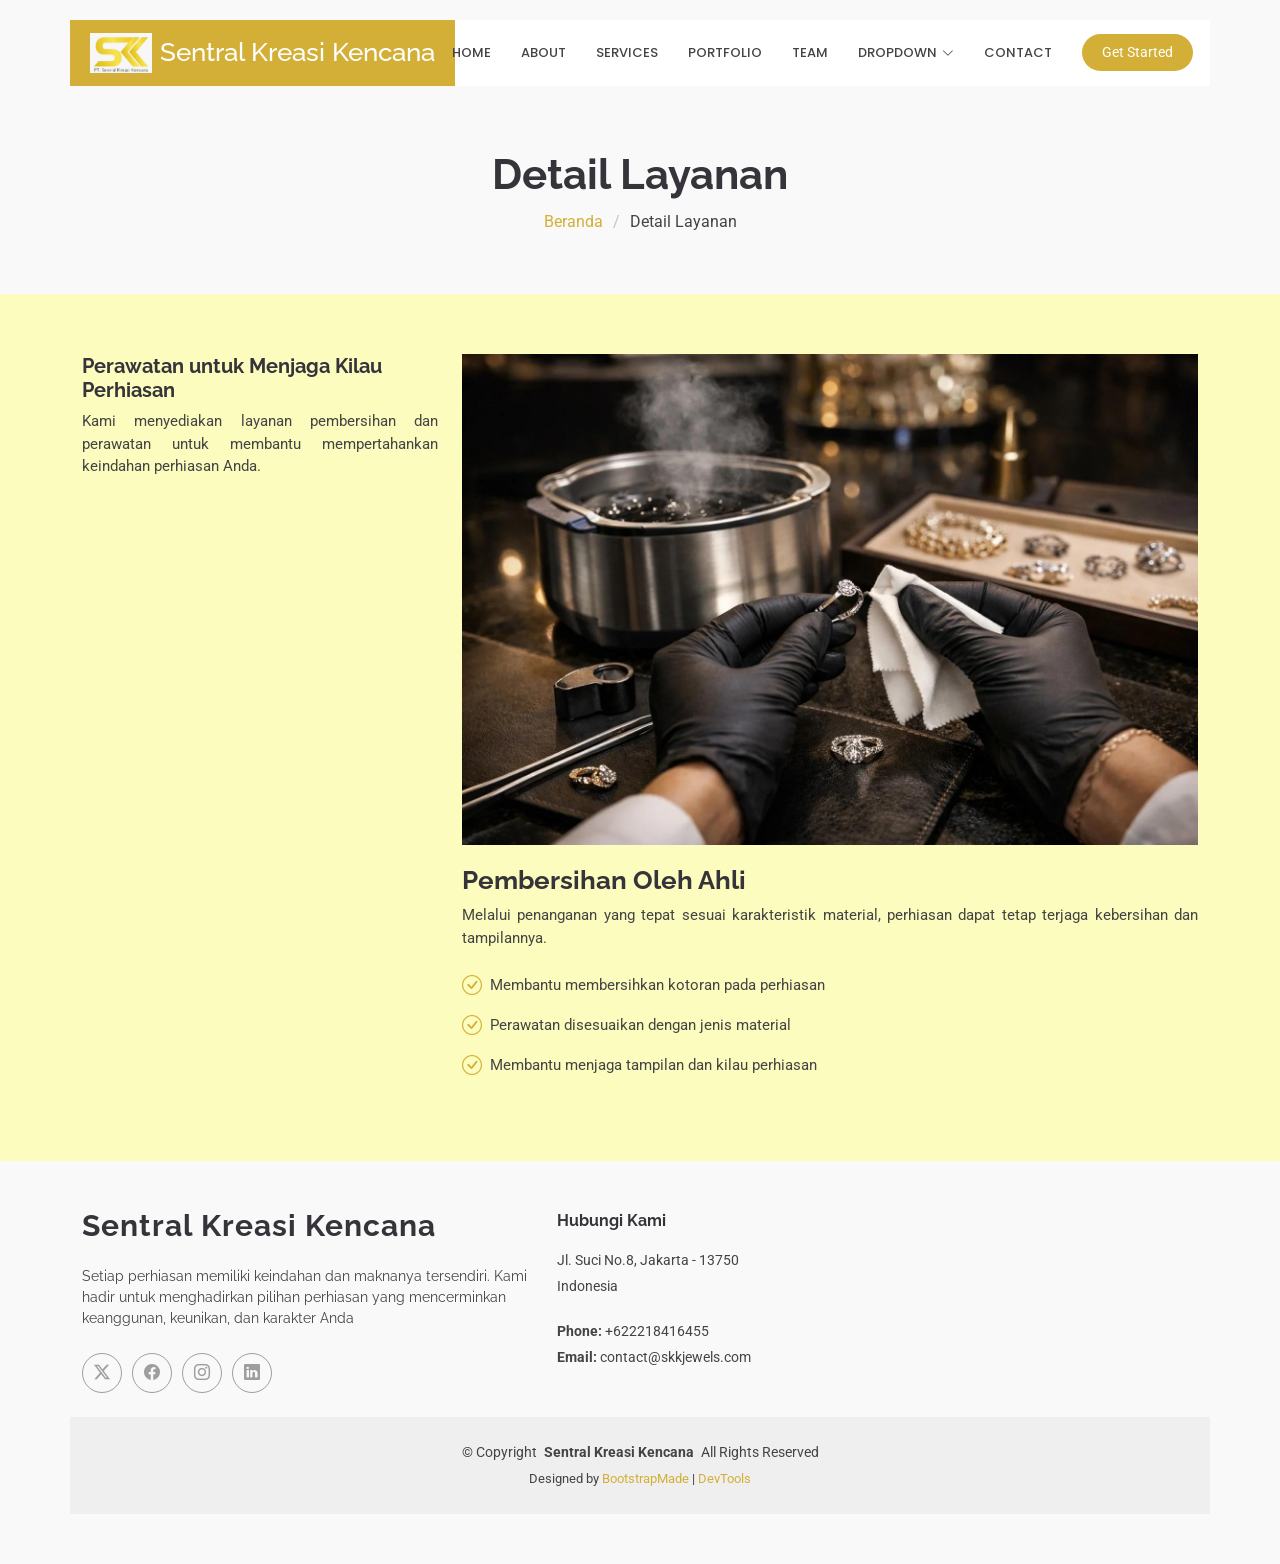
==== pembersihan-details.html @ dc85fcdc "first progress" ====
<!DOCTYPE html>
<html lang="en">

<head>
  <meta charset="utf-8">
  <meta content="width=device-width, initial-scale=1.0" name="viewport">
  <title>Service Details - Bethany Bootstrap Template</title>
  <meta name="description" content="">
  <meta name="keywords" content="">

  <!-- Favicons -->
  <link href="assets/img/favicon.png" rel="icon">
  <link href="assets/img/apple-touch-icon.png" rel="apple-touch-icon">

  <!-- Fonts -->
  <link href="https://fonts.googleapis.com" rel="preconnect">
  <link href="https://fonts.gstatic.com" rel="preconnect" crossorigin>
  <link href="https://fonts.googleapis.com/css2?family=Roboto:ital,wght@0,100;0,300;0,400;0,500;0,700;0,900;1,100;1,300;1,400;1,500;1,700;1,900&family=Poppins:ital,wght@0,100;0,200;0,300;0,400;0,500;0,600;0,700;0,800;0,900;1,100;1,200;1,300;1,400;1,500;1,600;1,700;1,800;1,900&family=Raleway:ital,wght@0,100;0,200;0,300;0,400;0,500;0,600;0,700;0,800;0,900;1,100;1,200;1,300;1,400;1,500;1,600;1,700;1,800;1,900&display=swap" rel="stylesheet">

  <!-- Vendor CSS Files -->
  <link href="assets/vendor/bootstrap/css/bootstrap.min.css" rel="stylesheet">
  <link href="assets/vendor/bootstrap-icons/bootstrap-icons.css" rel="stylesheet">
  <link href="assets/vendor/aos/aos.css" rel="stylesheet">
  <link href="assets/vendor/glightbox/css/glightbox.min.css" rel="stylesheet">
  <link href="assets/vendor/swiper/swiper-bundle.min.css" rel="stylesheet">

  <!-- Main CSS File -->
  <link href="assets/css/main.css" rel="stylesheet">

  <!-- =======================================================
  * Template Name: Bethany
  * Template URL: https://bootstrapmade.com/bethany-free-onepage-bootstrap-theme/
  * Updated: Aug 07 2024 with Bootstrap v5.3.3
  * Author: BootstrapMade.com
  * License: https://bootstrapmade.com/license/
  ======================================================== -->
</head>

<body class="pembersihan-details-page">

  <header id="header" class="header d-flex align-items-center fixed-top">
    <div class="header-container container-fluid container-xl position-relative d-flex align-items-center justify-content-end">

      <a href="index.html" class="logo d-flex align-items-center">
  <img src="assets/img/logo.png" alt="Logo SKK Jewels" class="logo-skk">
  <h1 class="sitename">Sentral Kreasi Kencana</h1>
</a>

      <nav id="navmenu" class="navmenu">
        <ul>
          <li><a href="#hero">Home</a></li>
          <li><a href="#about">About</a></li>
          <li><a href="#services">Services</a></li>
          <li><a href="#portfolio">Portfolio</a></li>
          <li><a href="#team">Team</a></li>
          <li class="dropdown"><a href="#"><span>Dropdown</span> <i class="bi bi-chevron-down toggle-dropdown"></i></a>
            <ul>
              <li><a href="#">Dropdown 1</a></li>
              <li class="dropdown"><a href="#"><span>Deep Dropdown</span> <i class="bi bi-chevron-down toggle-dropdown"></i></a>
                <ul>
                  <li><a href="#">Deep Dropdown 1</a></li>
                  <li><a href="#">Deep Dropdown 2</a></li>
                  <li><a href="#">Deep Dropdown 3</a></li>
                  <li><a href="#">Deep Dropdown 4</a></li>
                  <li><a href="#">Deep Dropdown 5</a></li>
                </ul>
              </li>
              <li><a href="#">Dropdown 2</a></li>
              <li><a href="#">Dropdown 3</a></li>
              <li><a href="#">Dropdown 4</a></li>
            </ul>
          </li>
          <li><a href="#contact">Contact</a></li>
        </ul>
        <i class="mobile-nav-toggle d-xl-none bi bi-list"></i>
      </nav>

      <a class="btn-getstarted" href="index.html#about">Get Started</a>

    </div>
  </header>

  <main class="main">

    <!-- Page Title -->
    <div class="page-title light-background">
      <div class="container">
        <h1>Detail Layanan</h1>
        <nav class="breadcrumbs">
          <ol>
            <li><a href="index.html">Beranda</a></li>
            <li class="current">Detail Layanan</li>
          </ol>
        </nav>
      </div>
    </div><!-- End Page Title -->

    <!-- Permbersihan Details Section -->
    <section id="pembersihan-details" class="service-details section">

      <div class="container">

        <div class="row gy-4">

          <div class="col-lg-4" data-aos="fade-up" data-aos-delay="100">
            <h4>Perawatan untuk Menjaga Kilau Perhiasan</h4>
            <p>Kami menyediakan layanan pembersihan dan perawatan untuk membantu mempertahankan keindahan perhiasan Anda.</p>
          </div>

          <div class="col-lg-8" data-aos="fade-up" data-aos-delay="100">
            <img src="assets/img/pembersihan.jpg" alt="" class="img-fluid services-img">
            <h3>Pembersihan Oleh Ahli</h3>
            <p>
              Melalui penanganan yang tepat sesuai karakteristik material, perhiasan dapat tetap terjaga kebersihan dan tampilannya.
            </p>
            <ul>
              <li><i class="bi bi-check-circle"></i> <span>Membantu membersihkan kotoran pada perhiasan</span></li>
              <li><i class="bi bi-check-circle"></i> <span>Perawatan disesuaikan dengan jenis material</span></li>
              <li><i class="bi bi-check-circle"></i> <span>Membantu menjaga tampilan dan kilau perhiasan</span></li>
            </ul>
            
                     </div>
        </div>

      </div>

    </section><!-- /Pembersihan Details Section -->

  </main>

  <footer id="footer" class="footer light-background">

    <div class="container footer-top">
      <div class="row gy-4">
        <div class="col-lg-5 col-md-12 footer-about">
          <a href="index.html" class="logo d-flex align-items-center">
            <span class="sitename">Sentral Kreasi Kencana</span>
          </a>
          <p>Setiap perhiasan memiliki keindahan dan maknanya tersendiri. Kami hadir untuk menghadirkan pilihan perhiasan yang mencerminkan keanggunan, keunikan, dan karakter Anda</p>
          <div class="social-links d-flex mt-4">
            <a href=""><i class="bi bi-twitter-x"></i></a>
            <a href=""><i class="bi bi-facebook"></i></a>
            <a href=""><i class="bi bi-instagram"></i></a>
            <a href=""><i class="bi bi-linkedin"></i></a>
          </div>
        </div>

                        <div class="col-lg-3 col-md-12 footer-contact text-center text-md-start">
          <h4>Hubungi Kami</h4>
          <p>Jl. Suci No.8, Jakarta - 13750</p>
                   <p>Indonesia</p>
          <p class="mt-4"><strong>Phone:</strong> <span>+622218416455</span></p>
          <p><strong>Email:</strong> <span>contact@skkjewels.com</span></p>
        </div>

      </div>
    </div>

    <div class="container copyright text-center mt-4">
      <p>© <span>Copyright</span> <strong class="px-1 sitename">Sentral Kreasi Kencana</strong> <span>All Rights Reserved</span></p>
      <div class="credits">
        <!-- All the links in the footer should remain intact. -->
        <!-- You can delete the links only if you've purchased the pro version. -->
        <!-- Licensing information: https://bootstrapmade.com/license/ -->
        <!-- Purchase the pro version with working PHP/AJAX contact form: [buy-url] -->
        Designed by <a href="https://bootstrapmade.com/">BootstrapMade</a> | <a href="https://bootstrapmade.com/tools/">DevTools</a>
      </div>
    </div>

  </footer>

  <!-- Scroll Top -->
  <a href="#" id="scroll-top" class="scroll-top d-flex align-items-center justify-content-center"><i class="bi bi-arrow-up-short"></i></a>

  <!-- Preloader -->
  <div id="preloader"></div>

  <!-- Vendor JS Files -->
  <script src="assets/vendor/bootstrap/js/bootstrap.bundle.min.js"></script>
  <script src="assets/vendor/php-email-form/validate.js"></script>
  <script src="assets/vendor/aos/aos.js"></script>
  <script src="assets/vendor/glightbox/js/glightbox.min.js"></script>
  <script src="assets/vendor/purecounter/purecounter_vanilla.js"></script>
  <script src="assets/vendor/imagesloaded/imagesloaded.pkgd.min.js"></script>
  <script src="assets/vendor/isotope-layout/isotope.pkgd.min.js"></script>
  <script src="assets/vendor/swiper/swiper-bundle.min.js"></script>

  <!-- Main JS File -->
  <script src="assets/js/main.js"></script>

</body>

</html>
---- assets/css/main.css ----
/**
* Template Name: Bethany
* Template URL: https://bootstrapmade.com/bethany-free-onepage-bootstrap-theme/
* Updated: Aug 07 2024 with Bootstrap v5.3.3
* Author: BootstrapMade.com
* License: https://bootstrapmade.com/license/
*/

/*--------------------------------------------------------------
# Font & Color Variables
# Help: https://bootstrapmade.com/color-system/
--------------------------------------------------------------*/
/* Fonts */
:root {
  --default-font: "Roboto",  system-ui, -apple-system, "Segoe UI", Roboto, "Helvetica Neue", Arial, "Noto Sans", "Liberation Sans", sans-serif, "Apple Color Emoji", "Segoe UI Emoji", "Segoe UI Symbol", "Noto Color Emoji";
  --heading-font: "Raleway",  sans-serif;
  --nav-font: "Poppins",  sans-serif;
}

/* Global Colors - The following color variables are used throughout the website. Updating them here will change the color scheme of the entire website */
:root { 
  --background-color: #fbfcbe; /* Background color for the entire website, including individual sections */
  --default-color: #444444; /* Default color used for the majority of the text content across the entire website */
  --heading-color: #36343a; /* Color for headings, subheadings and title throughout the website */
  --accent-color: 	#D4AF37; /* Accent color that represents your brand on the website. It's used for buttons, links, and other elements that need to stand out */
  --surface-color: #ffec6e; /* The surface color is used as a background of boxed elements within sections, such as cards, icon boxes, or other elements that require a visual separation from the global background. */
  --contrast-color: #ffffff; /* Contrast color for text, ensuring readability against backgrounds of accent, heading, or default colors. */
}

/* Nav Menu Colors - The following color variables are used specifically for the navigation menu. They are separate from the global colors to allow for more customization options */
:root {
  --nav-color: #444444;  /* The default color of the main navmenu links */
  --nav-hover-color: #e0d127; /* Applied to main navmenu links when they are hovered over or active */
  --nav-mobile-background-color: #ffffff; /* Used as the background color for mobile navigation menu */
  --nav-dropdown-background-color: #ffffff; /* Used as the background color for dropdown items that appear when hovering over primary navigation items */
  --nav-dropdown-color: #444444; /* Used for navigation links of the dropdown items in the navigation menu. */
  --nav-dropdown-hover-color: #edc606fe; /* Similar to --nav-hover-color, this color is applied to dropdown navigation links when they are hovered over. */
}

/* Color Presets - These classes override global colors when applied to any section or element, providing reuse of the sam color scheme. */

.light-background {
  --background-color: #f9f9f9;
  --surface-color: #ffffff;
}

.dark-background {
  --background-color: #060606;
  --default-color: #ffffff;
  --heading-color: #ffffff;
  --surface-color: #252525;
  --contrast-color: #ffffff;
}

.accent-background {
  --background-color: #000000;
  --default-color: #ffffff;
  --heading-color: #ffffff;
  --accent-color: #ffffff;
  --surface-color: #000000;
}

/* Smooth scroll */
:root {
  scroll-behavior: smooth;
}

/*--------------------------------------------------------------
# General Styling & Shared Classes
--------------------------------------------------------------*/
body {
  color: var(--default-color);
  background-color: var(--background-color);
  font-family: var(--default-font);
}

a {
  color: var(--accent-color);
  text-decoration: none;
  transition: 0.4s;
}

a:hover {
  color: color-mix(in srgb, var(--accent-color), transparent 25%);
  text-decoration: none;
}

h1,
h2,
h3,
h4,
h5,
h6 {
  color: var(--heading-color);
  font-family: var(--heading-font);
}

/* Pulsating Play Button
------------------------------*/
.pulsating-play-btn {
  width: 94px;
  height: 94px;
  background: radial-gradient(var(--accent-color) 50%, color-mix(in srgb, var(--accent-color), transparent 75%) 52%);
  border-radius: 50%;
  display: block;
  position: relative;
  overflow: hidden;
}

.pulsating-play-btn:before {
  content: "";
  position: absolute;
  width: 120px;
  height: 120px;
  animation-delay: 0s;
  animation: pulsate-play-btn 2s;
  animation-direction: forwards;
  animation-iteration-count: infinite;
  animation-timing-function: steps;
  opacity: 1;
  border-radius: 50%;
  border: 5px solid color-mix(in srgb, var(--accent-color), transparent 30%);
  top: -15%;
  left: -15%;
  background: rgba(198, 16, 0, 0);
}

.pulsating-play-btn:after {
  content: "";
  position: absolute;
  left: 50%;
  top: 50%;
  transform: translateX(-40%) translateY(-50%);
  width: 0;
  height: 0;
  border-top: 10px solid transparent;
  border-bottom: 10px solid transparent;
  border-left: 15px solid #fff;
  z-index: 100;
  transition: all 400ms cubic-bezier(0.55, 0.055, 0.675, 0.19);
}

.pulsating-play-btn:hover:before {
  content: "";
  position: absolute;
  left: 50%;
  top: 50%;
  transform: translateX(-40%) translateY(-50%);
  width: 0;
  height: 0;
  border: none;
  border-top: 10px solid transparent;
  border-bottom: 10px solid transparent;
  border-left: 15px solid #fff;
  z-index: 200;
  animation: none;
  border-radius: 0;
}

.pulsating-play-btn:hover:after {
  border-left: 15px solid var(--accent-color);
  transform: scale(20);
}

@keyframes pulsate-play-btn {
  0% {
    transform: scale(0.6, 0.6);
    opacity: 1;
  }

  100% {
    transform: scale(1, 1);
    opacity: 0;
  }
}

/* PHP Email Form Messages
------------------------------*/
.php-email-form .error-message {
  display: none;
  background: #df1529;
  color: #ffffff;
  text-align: left;
  padding: 15px;
  margin-bottom: 24px;
  font-weight: 600;
}

.php-email-form .sent-message {
  display: none;
  color: #ffffff;
  background: #059652;
  text-align: center;
  padding: 15px;
  margin-bottom: 24px;
  font-weight: 600;
}

.php-email-form .loading {
  display: none;
  background: var(--surface-color);
  text-align: center;
  padding: 15px;
  margin-bottom: 24px;
}

.php-email-form .loading:before {
  content: "";
  display: inline-block;
  border-radius: 50%;
  width: 24px;
  height: 24px;
  margin: 0 10px -6px 0;
  border: 3px solid var(--accent-color);
  border-top-color: var(--surface-color);
  animation: php-email-form-loading 1s linear infinite;
}

@keyframes php-email-form-loading {
  0% {
    transform: rotate(0deg);
  }

  100% {
    transform: rotate(360deg);
  }
}

/*--------------------------------------------------------------
# Global Header
--------------------------------------------------------------*/
.header {
  --background-color: #ffffff;
  color: var(--default-color);
  padding: 20px 0;
  transition: all 0.5s;
  z-index: 997;
}

.header .header-container {
  background-color: var(--background-color);
  transition: all 0.5s;
  position: relative;
  padding-top: 5px;
  padding-bottom: 5px;
}

.header .logo {
  background: var(--accent-color);
  position: absolute;
  inset: 0 auto 0 0;
  padding: 0 20px;
}

.header .logo img {
  max-height: 40px;
  margin-right: 8px;
}

.header .logo h1 {
  font-size: 26px;
  margin: 0;
  font-weight: 500;
  color: var(--contrast-color);
}

.header .btn-getstarted,
.header .btn-getstarted:focus {
  color: var(--contrast-color);
  background: var(--accent-color);
  font-size: 14px;
  padding: 8px 20px;
  margin: 0 5px 0 30px;
  border-radius: 50px;
  transition: 0.3s;
}

.header .btn-getstarted:hover,
.header .btn-getstarted:focus:hover {
  color: var(--contrast-color);
  background: color-mix(in srgb, var(--accent-color), transparent 15%);
}

.scrolled .header {
  padding: 0;
  background-color: var(--background-color);
  box-shadow: 0px 0 18px rgba(0, 0, 0, 0.1);
}

@media (max-width: 1200px) {
  .header {
    padding: 0;
  }

  .header .header-container {
    padding: 10px 0;
  }

  .header .logo {
    order: 1;
  }

 .header .btn-getstarted {
    order: 2;
    margin: 0 15px 0 0;
    padding: 6px 15px;
    transition: 0.3s;
}

.header .btn-getstarted:hover {
    background-color: #D4AF37;
    color: #FFFFFF;
    border-color: #D4AF37;
}

  .header .navmenu {
    order: 3;
  }
}

/*--------------------------------------------------------------
# Navigation Menu
--------------------------------------------------------------*/
/* Navmenu - Desktop */
@media (min-width: 1200px) {
  .navmenu {
    padding: 0;
  }

  .navmenu ul {
    margin: 0;
    padding: 0;
    display: flex;
    list-style: none;
    align-items: center;
  }

  .navmenu li {
    position: relative;
  }

  .navmenu a,
  .navmenu a:focus {
    color: var(--nav-color);
    padding: 18px 15px;
    font-size: 13px;
    text-transform: uppercase;
    font-family: var(--nav-font);
    font-weight: 500;
    display: flex;
    align-items: center;
    justify-content: space-between;
    white-space: nowrap;
    transition: 0.3s;
  }

  .navmenu a i,
  .navmenu a:focus i {
    font-size: 12px;
    line-height: 0;
    margin-left: 5px;
    transition: 0.3s;
  }

  .navmenu li:last-child a {
    padding-right: 0;
  }

  .navmenu li:hover>a,
  .navmenu .active,
  .navmenu .active:focus {
    color: var(--nav-hover-color);
  }

  .navmenu .dropdown ul {
    margin: 0;
    padding: 10px 0;
    background: var(--nav-dropdown-background-color);
    display: block;
    position: absolute;
    visibility: hidden;
    left: 14px;
    top: 130%;
    opacity: 0;
    transition: 0.3s;
    border-radius: 4px;
    z-index: 99;
    box-shadow: 0px 0px 30px rgba(0, 0, 0, 0.1);
  }

  .navmenu .dropdown ul li {
    min-width: 200px;
  }

  .navmenu .dropdown ul a {
    padding: 10px 20px;
    font-size: 15px;
    text-transform: none;
    color: var(--nav-dropdown-color);
  }

  .navmenu .dropdown ul a i {
    font-size: 12px;
  }

  .navmenu .dropdown ul a:hover,
  .navmenu .dropdown ul .active:hover,
  .navmenu .dropdown ul li:hover>a {
    color: var(--nav-dropdown-hover-color);
  }

  .navmenu .dropdown:hover>ul {
    opacity: 1;
    top: 100%;
    visibility: visible;
  }

  .navmenu .dropdown .dropdown ul {
    top: 0;
    left: -90%;
    visibility: hidden;
  }

  .navmenu .dropdown .dropdown:hover>ul {
    opacity: 1;
    top: 0;
    left: -100%;
    visibility: visible;
  }
}

/* Navmenu - Mobile */
@media (max-width: 1199px) {
  .mobile-nav-toggle {
    color: var(--nav-color);
    font-size: 28px;
    line-height: 0;
    margin-right: 10px;
    cursor: pointer;
    transition: color 0.3s;
  }

  .navmenu {
    padding: 0;
    z-index: 9997;
  }

  .navmenu ul {
    display: none;
    list-style: none;
    position: absolute;
    inset: 60px 20px 20px 20px;
    padding: 10px 0;
    margin: 0;
    border-radius: 6px;
    background-color: var(--nav-mobile-background-color);
    overflow-y: auto;
    transition: 0.3s;
    z-index: 9998;
    box-shadow: 0px 0px 30px rgba(0, 0, 0, 0.1);
  }

  .navmenu a,
  .navmenu a:focus {
    color: var(--nav-dropdown-color);
    padding: 10px 20px;
    font-family: var(--nav-font);
    font-size: 17px;
    font-weight: 500;
    display: flex;
    align-items: center;
    justify-content: space-between;
    white-space: nowrap;
    transition: 0.3s;
  }

  .navmenu a i,
  .navmenu a:focus i {
    font-size: 12px;
    line-height: 0;
    margin-left: 5px;
    width: 30px;
    height: 30px;
    display: flex;
    align-items: center;
    justify-content: center;
    border-radius: 50%;
    transition: 0.3s;
    background-color: color-mix(in srgb, var(--accent-color), transparent 90%);
  }

  .navmenu a i:hover,
  .navmenu a:focus i:hover {
    background-color: var(--accent-color);
    color: var(--contrast-color);
  }

  .navmenu a:hover,
  .navmenu .active,
  .navmenu .active:focus {
    color: var(--nav-dropdown-hover-color);
  }

  .navmenu .active i,
  .navmenu .active:focus i {
    background-color: var(--accent-color);
    color: var(--contrast-color);
    transform: rotate(180deg);
  }

  .navmenu .dropdown ul {
    position: static;
    display: none;
    z-index: 99;
    padding: 10px 0;
    margin: 10px 20px;
    background-color: var(--nav-dropdown-background-color);
    border: 1px solid color-mix(in srgb, var(--default-color), transparent 90%);
    box-shadow: none;
    transition: all 0.5s ease-in-out;
  }

  .navmenu .dropdown ul ul {
    background-color: rgba(33, 37, 41, 0.1);
  }

  .navmenu .dropdown>.dropdown-active {
    display: block;
    background-color: rgba(33, 37, 41, 0.03);
  }

  .mobile-nav-active {
    overflow: hidden;
  }

  .mobile-nav-active .mobile-nav-toggle {
    color: #fff;
    position: absolute;
    font-size: 32px;
    top: 15px;
    right: 15px;
    margin-right: 0;
    z-index: 9999;
  }

  .mobile-nav-active .navmenu {
    position: fixed;
    overflow: hidden;
    inset: 0;
    background: rgba(33, 37, 41, 0.8);
    transition: 0.3s;
  }

  .mobile-nav-active .navmenu>ul {
    display: block;
  }
}

/*--------------------------------------------------------------
# Global Footer
--------------------------------------------------------------*/
.footer {
  color: var(--default-color);
  background-color: var(--background-color);
  font-size: 14px;
  padding-bottom: 50px;
  position: relative;
}

.footer .footer-top {
  padding-top: 50px;
}

.footer .footer-about .logo {
  line-height: 1;
  margin-bottom: 25px;
}

.footer .footer-about .logo img {
  max-height: 40px;
  margin-right: 6px;
}

.footer .footer-about .logo span {
  color: var(--heading-color);
  font-size: 30px;
  font-weight: 700;
  letter-spacing: 1px;
  font-family: var(--heading-font);
}

.footer .footer-about p {
  font-size: 14px;
  font-family: var(--heading-font);
}

.footer .social-links a {
  display: flex;
  align-items: center;
  justify-content: center;
  width: 40px;
  height: 40px;
  border-radius: 50%;
  border: 1px solid color-mix(in srgb, var(--default-color), transparent 50%);
  font-size: 16px;
  color: color-mix(in srgb, var(--default-color), transparent 50%);
  margin-right: 10px;
  transition: 0.3s;
}

.footer .social-links a:hover {
  color: var(--accent-color);
  border-color: var(--accent-color);
}

.footer h4 {
  font-size: 16px;
  font-weight: bold;
  position: relative;
  padding-bottom: 12px;
}

.footer .footer-links {
  margin-bottom: 30px;
}

.footer .footer-links ul {
  list-style: none;
  padding: 0;
  margin: 0;
}

.footer .footer-links ul i {
  padding-right: 2px;
  font-size: 12px;
  line-height: 0;
}

.footer .footer-links ul li {
  padding: 10px 0;
  display: flex;
  align-items: center;
}

.footer .footer-links ul li:first-child {
  padding-top: 0;
}

.footer .footer-links ul a {
  color: color-mix(in srgb, var(--default-color), transparent 20%);
  display: inline-block;
  line-height: 1;
}

.footer .footer-links ul a:hover {
  color: var(--accent-color);
}

.footer .footer-contact p {
  margin-bottom: 5px;
}

.footer .copyright {
  padding-top: 25px;
  padding-bottom: 25px;
  background-color: color-mix(in srgb, var(--default-color), transparent 95%);
}

.footer .copyright p {
  margin-bottom: 0;
}

.footer .credits {
  margin-top: 6px;
  font-size: 13px;
}

/*--------------------------------------------------------------
# Preloader
--------------------------------------------------------------*/
#preloader {
  position: fixed;
  inset: 0;
  z-index: 999999;
  overflow: hidden;
  background: var(--background-color);
  transition: all 0.6s ease-out;
}

#preloader:before {
  content: "";
  position: fixed;
  top: calc(50% - 30px);
  left: calc(50% - 30px);
  border: 6px solid #ffffff;
  border-color: var(--accent-color) transparent var(--accent-color) transparent;
  border-radius: 50%;
  width: 60px;
  height: 60px;
  animation: animate-preloader 1.5s linear infinite;
}

@keyframes animate-preloader {
  0% {
    transform: rotate(0deg);
  }

  100% {
    transform: rotate(360deg);
  }
}

/*--------------------------------------------------------------
# Scroll Top Button
--------------------------------------------------------------*/
.scroll-top {
  position: fixed;
  visibility: hidden;
  opacity: 0;
  right: 15px;
  bottom: 15px;
  z-index: 99999;
  background-color: var(--accent-color);
  width: 40px;
  height: 40px;
  border-radius: 4px;
  transition: all 0.4s;
}

.scroll-top i {
  font-size: 24px;
  color: var(--contrast-color);
  line-height: 0;
}

.scroll-top:hover {
  background-color: color-mix(in srgb, var(--accent-color), transparent 20%);
  color: var(--contrast-color);
}

.scroll-top.active {
  visibility: visible;
  opacity: 1;
}

/*--------------------------------------------------------------
# Disable aos animation delay on mobile devices
--------------------------------------------------------------*/
@media screen and (max-width: 768px) {
  [data-aos-delay] {
    transition-delay: 0 !important;
  }
}

/*--------------------------------------------------------------
# Global Page Titles & Breadcrumbs
--------------------------------------------------------------*/
.page-title {
  color: var(--default-color);
  background-color: var(--background-color);
  padding: 150px 0 60px 0;
  text-align: center;
  position: relative;
}

.page-title h1 {
  font-size: 42px;
  font-weight: 700;
  margin-bottom: 10px;
}

.page-title .breadcrumbs ol {
  display: flex;
  flex-wrap: wrap;
  list-style: none;
  justify-content: center;
  padding: 0;
  margin: 0;
  font-size: 16px;
  font-weight: 400;
}

.page-title .breadcrumbs ol li+li {
  padding-left: 10px;
}

.page-title .breadcrumbs ol li+li::before {
  content: "/";
  display: inline-block;
  padding-right: 10px;
  color: color-mix(in srgb, var(--default-color), transparent 70%);
}

/*--------------------------------------------------------------
# Global Sections
--------------------------------------------------------------*/
section,
.section {
  color: var(--default-color);
  background-color: var(--background-color);
  padding: 60px 0;
  scroll-margin-top: 65px;
  overflow: clip;
}

@media (max-width: 1199px) {

  section,
  .section {
    scroll-margin-top: 53px;
  }
}

/*--------------------------------------------------------------
# Global Section Titles
--------------------------------------------------------------*/
.section-title {
  padding-bottom: 60px;
  position: relative;
}

.section-title h2 {
  font-size: 32px;
  font-weight: 700;
  margin-bottom: 20px;
  padding-bottom: 20px;
  position: relative;
}

.section-title h2:after {
  content: "";
  position: absolute;
  display: block;
  width: 50px;
  height: 3px;
  background: var(--accent-color);
  left: 0;
  right: 0;
  bottom: 0;
}

.section-title p {
  margin-bottom: 0;
}

/*--------------------------------------------------------------
# Hero Section
--------------------------------------------------------------*/
.hero {
  width: 100%;
  min-height: 75vh;
  position: relative;
  padding: 80px 0;
  display: flex;
  align-items: center;
  justify-content: center;
}

.hero img {
  position: absolute;
  inset: 0;
  display: block;
  width: 100%;
  height: 100%;
  object-fit: cover;
  z-index: 1;
}

.hero:before {
  content: "";
  background: color-mix(in srgb, var(--background-color), transparent 30%);
  position: absolute;
  inset: 0;
  z-index: 2;
}

.hero .container {
  position: relative;
  z-index: 3;
}

.hero h2 {
  margin: 0;
  font-size: 48px;
  font-weight: 700;
}

.hero p {
  margin: 10px 0 0 0;
  font-size: 18px;
  color: var(--heading-color);
  transition: 0.10s;
}

.hero .btn-get-started {
  color: var(--default-color);
  font-weight: 400;
  font-size: 16px;
  letter-spacing: 1px;
  display: inline-block;
  padding: 8px 40px;
  margin: 30px 0 0 0;
  border-radius: 50px;
  transition: 0.s;
  border: 2px solid color-mix(in srgb, var(--default-color), transparent 50%);
}

.hero .btn-get-started:hover {
  color: var(--contrast-color);
  background: var(--accent-color);
  border-color: var(--accent-color);
}

@media (max-width: 768px) {
  .hero h2 {
    font-size: 32px;
  }

  .hero p {
    font-size: 18px;
  }
}

/*--------------------------------------------------------------
# Clients Section
--------------------------------------------------------------*/
.clients {
  padding: 10px 0;
}

.clients .client-logo {
  display: flex;
  justify-content: center;
  align-items: center;
  overflow: hidden;
}

.clients .client-logo img {
  padding: 20px 40px;
  max-width: 90%;
  transition: 0.3s;
  opacity: 0.5;
  filter: grayscale(100);
}

.clients .client-logo img:hover {
  filter: none;
  opacity: 1;
}

@media (max-width: 640px) {
  .clients .client-logo img {
    padding: 20px;
  }
}

/*--------------------------------------------------------------
# About Section
--------------------------------------------------------------*/
.about .content h3 {
  font-size: 2rem;
  font-weight: 700;
}

.about .content ul {
  list-style: none;
  padding: 0;
}

.about .content ul li {
  display: flex;
  align-items: flex-start;
  margin-top: 40px;
}

.about .content ul i {
  flex-shrink: 0;
  font-size: 48px;
  color: var(--accent-color);
  margin-right: 20px;
  line-height: 0;
}

.about .content ul h5 {
  font-size: 18px;
  font-weight: 700;
}

.about .content ul p {
  font-size: 15px;
}

.about .content p:last-child {
  margin-bottom: 0;
}

.about .pulsating-play-btn {
  position: absolute;
  left: calc(50% - 47px);
  top: calc(50% - 47px);
}

/*--------------------------------------------------------------
# Stats Section
--------------------------------------------------------------*/
.stats {
  padding: 20px 0;
}

.stats .stats-item {
  padding: 30px;
  width: 100%;
}

.stats .stats-item span {
  font-size: 48px;
  display: block;
  color: var(--accent-color);
  font-weight: 700;
}

.stats .stats-item p {
  color: color-mix(in srgb, var(--default-color), transparent 40%);
  padding: 0;
  margin: 0;
  font-family: var(--heading-font);
  font-size: 15px;
  font-weight: 600;
}

/*--------------------------------------------------------------
# Why Us Section
--------------------------------------------------------------*/
.why-us .why-box {
  color: var(--contrast-color);
  background: var(--accent-color);
  padding: 30px;
}

.why-us .why-box h3 {
  color: var(--contrast-color);
  font-weight: 700;
  font-size: 34px;
  margin-bottom: 30px;
}

.why-us .why-box p {
  margin-bottom: 30px;
}

.why-us .why-box .more-btn {
  display: inline-block;
  background: color-mix(in srgb, var(--contrast-color), transparent 85%);
  padding: 8px 40px 10px 40px;
  color: var(--contrast-color);
  transition: all ease-in-out 0.4s;
  border-radius: 50px;
}

.why-us .why-box .more-btn i {
  font-size: 14px;
}

.why-us .why-box .more-btn:hover {
  color: var(--accent-color);
  background: var(--surface-color);
}

.why-us .icon-box {
  background-color: var(--surface-color);
  text-align: center;
  padding: 40px 30px;
  width: 100%;
  height: 100%;
  border: 1px solid color-mix(in srgb, var(--default-color), transparent 90%);
}

.why-us .icon-box i {
  color: var(--accent-color);
  margin-bottom: 30px;
  font-size: 32px;
  margin-bottom: 30px;
  background: color-mix(in srgb, var(--accent-color), transparent 95%);
  border-radius: 50px;
  display: flex;
  align-items: center;
  justify-content: center;
  width: 72px;
  height: 72px;
  transition: 0.3s;
}

.why-us .icon-box h4 {
  font-size: 20px;
  font-weight: 700;
  margin: 0 0 30px 0;
}

.why-us .icon-box p {
  font-size: 15px;
  color: color-mix(in srgb, var(--default-color), transparent 30%);
}

.why-us .icon-box:hover i {
  color: var(--contrast-color);
  background: var(--accent-color);
}

.why-us .why-box,
.why-us .icon-box {
    transition: all 0.3s ease;
}

.why-us .why-box:hover,
.why-us .icon-box:hover {
    transform: scale(1.03);
    box-shadow: 0 8px 20px rgba(0, 0, 0, 0.12);
}

.why-us .why-box:active,
.why-us .icon-box:active {
    transform: scale(1.05);
}
.why-us .more-btn {
    transition: all 0.3s ease;
}
.why-us .more-btn:hover {
    transform: scale(1.08);
}

/*--------------------------------------------------------------
# Call To Action Section
--------------------------------------------------------------*/
.call-to-action {
  padding: 80px 0;
  position: relative;
  clip-path: inset(0);
}

.call-to-action img {
  position: fixed;
  top: 0;
  left: 0;
  display: block;
  width: 100%;
  height: 100%;
  object-fit: cover;
  z-index: 1;
}

.call-to-action:before {
  content: "";
  background: color-mix(in srgb, var(--background-color), transparent 50%);
  position: absolute;
  inset: 0;
  z-index: 2;
}

.call-to-action .container {
  position: relative;
  z-index: 3;
}

.call-to-action h3 {
  color: var(--default-color);
  font-size: 28px;
  font-weight: 700;
}

.call-to-action p {
  color: var(--default-color);
}

.call-to-action .cta-btn {
  font-family: var(--heading-font);
  font-weight: 500;
  font-size: 16px;
  letter-spacing: 1px;
  display: inline-block;
  padding: 12px 40px;
  border-radius: 50px;
  transition: 0.5s;
  margin: 10px;
  border: 2px solid var(--contrast-color);
  color: var(--contrast-color);
}

.call-to-action .cta-btn:hover {
  background: var(--accent-color);
  border: 2px solid var(--accent-color);
}

/*--------------------------------------------------------------
# Services Section
--------------------------------------------------------------*/
.services .service-item {
  background-color: var(--surface-color);
  box-shadow: 0px 5px 90px 0px rgba(0, 0, 0, 0.1);
  padding: 60px 30px;
  transition: all ease-in-out 0.3s;
  border-radius: 18px;
  border-bottom: 5px solid var(--surface-color);
  height: 100%;
}

.services .service-item .icon {
  color: var(--contrast-color);
  background: var(--accent-color);
  margin: 0;
  width: 64px;
  height: 64px;
  border-radius: 50px;
  display: flex;
  align-items: center;
  justify-content: center;
  margin-bottom: 20px;
  font-size: 28px;
  transition: ease-in-out 0.3s;
}

.services .service-item h3 {
  font-weight: 700;
  margin: 10px 0 15px 0;
  font-size: 22px;
  transition: ease-in-out 0.3s;
}

.services .service-item p {
  line-height: 24px;
  font-size: 14px;
  margin-bottom: 0;
}

@media (min-width: 1365px) {
  .services .service-item:hover {
    transform: translateY(-10px);
    border-color: var(--accent-color);
  }

  .services .service-item:hover h3 {
    color: var(--accent-color);
  }
}

/*--------------------------------------------------------------
# Portfolio Section
--------------------------------------------------------------*/
.portfolio .portfolio-filters {
  padding: 0 0 20px 0;
  margin: 0 auto;
  list-style: none;
  text-align: center;
}

.portfolio .portfolio-filters li {
  cursor: pointer;
  display: inline-block;
  padding: 0;
  font-size: 18px;
  font-weight: 500;
  margin: 0 10px;
  line-height: 1;
  transition: all 0.3s ease-in-out;
}

.portfolio .portfolio-filters li:hover,
.portfolio .portfolio-filters li.filter-active {
  color: var(--accent-color);
}

.portfolio .portfolio-filters li:first-child {
  margin-left: 0;
}

.portfolio .portfolio-filters li:last-child {
  margin-right: 0;
}

@media (max-width: 575px) {
  .portfolio .portfolio-filters li {
    font-size: 14px;
    margin: 0 5px;
  }
}

.portfolio .portfolio-content {
  background-color: var(--surface-color);
  box-shadow: 0px 10px 30px rgba(0, 0, 0, 0.1);
  height: 100%;
  overflow: hidden;
}

.portfolio .portfolio-content img {
  transition: 0.3s;
  position: relative;
  z-index: 1;
}

.portfolio .portfolio-content .portfolio-info {
  background-color: var(--background-color);
  border-top: 1px solid color-mix(in srgb, var(--default-color), transparent 90%);
  padding: 25px 20px;
  position: relative;
  z-index: 2;
}

.portfolio .portfolio-content .portfolio-info h4 {
  font-size: 18px;
  font-weight: 600;
  padding-right: 50px;
}

.portfolio .portfolio-content .portfolio-info h4 a {
  color: var(--heading-color);
  transition: 0.3s;
}

.portfolio .portfolio-content .portfolio-info h4 a:hover {
  color: var(--accent-color);
}

.portfolio .portfolio-content .portfolio-info p {
  color: color-mix(in srgb, var(--default-color), transparent 30%);
  font-size: 14px;
  margin-bottom: 0;
  padding-right: 50px;
}

.portfolio .portfolio-content:hover img {
  transform: scale(1.1);
}

/*--------------------------------------------------------------
# Testimonials Section
--------------------------------------------------------------*/

.testimonials .testimonials-carousel,
.testimonials .testimonials-slider {
  overflow: hidden;
}

.testimonials .testimonial-item .testimonial-content {
  border-left: 3px solid var(--accent-color);
  padding-left: 30px;
}

.testimonials .testimonial-item .testimonial-img {
  width: 180px;
  height: 230px;
  object-fit: cover;
  border-radius: 50%;
  border: 4px solid var(--background-color);
  margin: 0 auto;
  display: block;
}

.testimonials .testimonial-item h3 {
  font-size: 20px;
  font-weight: bold;
  margin: 10px 0 5px 0;
}

.testimonials .testimonial-item h4 {
  font-size: 14px;
  color: color-mix(in srgb, var(--default-color), transparent 40%);
  margin: 0 0 10px 0;
}

.testimonials .testimonial-item .stars i {
  color: #ffc107;
  margin: 0 1px;
}

.testimonials .testimonial-item .quote-icon-left,
.testimonials .testimonial-item .quote-icon-right {
  color: color-mix(in srgb, var(--accent-color), transparent 50%);
  font-size: 26px;
  line-height: 0;
}

.testimonials .testimonial-item .quote-icon-left {
  display: inline-block;
  left: -5px;
  position: relative;
}

.testimonials .testimonial-item .quote-icon-right {
  display: inline-block;
  right: -5px;
  position: relative;
  top: 10px;
  transform: scale(-1, -1);
}

.testimonials .testimonial-item p {
  font-style: italic;
}

.testimonials .swiper-wrapper {
  height: auto;
}

.testimonials .swiper-pagination {
  margin-top: 30px;
  position: relative;
}

.testimonials .swiper-pagination .swiper-pagination-bullet {
  width: 12px;
  height: 12px;
  background-color: color-mix(in srgb, var(--default-color), transparent 85%);
  opacity: 1;
}

.testimonials .swiper-pagination .swiper-pagination-bullet-active {
  background-color: var(--accent-color);
}

/* Team Section
--------------------------------------------------------------*/

.team .member {
  background-color: var(--surface-color);
  box-shadow: 0px 2px 25px rgba(0, 0, 0, 0.1);
  text-align: center;
  border-radius: 15px;
  padding: 15px;
  overflow: hidden;
  width: 100%;
  height: 100%;
}

.team .member img {
  border-radius: 15px;
  overflow: hidden;
  width: 180px;
  height: 180px;
  object-fit: cover;
  margin-bottom: 10px;
}

.team .member h4 {
  font-weight: 700;
  margin-top: 16px;
  margin-bottom: 5px;
  font-size: 18px;
}

.team .member span {
  font-style: italic;
  display: block;
  font-size: 14px;
  color: color-mix(in srgb, var(--default-color), transparent 40%);
}

/* Organizational Chart */

.org-chart {
  display: flex;
  flex-direction: column;
  align-items: center;
  padding-top: 20px;
}

.org-level {
  display: flex;
  justify-content: center;
  width: 100%;
}

.org-ceo .member,
.org-director .member {
  max-width: 350px;
}

.org-line {
  width: 2px;
  height: 40px;
  background: var(--default-color);
}

.org-branch {
  width: 90%;
  height: 30px;
  border-top: 2px solid var(--default-color);
  border-left: 2px solid var(--default-color);
  border-right: 2px solid var(--default-color);
}

.org-subordinates {
  display: grid;
  grid-template-columns: repeat(5, 1fr);
  gap: 20px;
  width: 100%;
}

.org-subordinates .member {
  position: relative;
}

.org-subordinates .member::before {
  content: "";
  position: absolute;
  width: 2px;
  height: 30px;
  background: var(--default-color);
  top: -30px;
  left: 50%;
}

/* Responsive */

@media (max-width: 992px) {
  .org-subordinates {
    grid-template-columns: repeat(2, 1fr);
    gap: 35px 20px;
  }

  .org-branch,
  .org-subordinates .member::before {
    display: none;
  }
}

@media (max-width: 576px) {
  .org-ceo .member,
  .org-director .member {
    max-width: 100%;
  }

  .org-subordinates {
    grid-template-columns: 1fr;
  }
}

/*--------------------------------------------------------------
# Contact Section
--------------------------------------------------------------*/
.contact .info-wrap {
  background-color: var(--surface-color);
  box-shadow: 0px 0px 20px rgba(0, 0, 0, 0.1);
  padding: 30px;
}

@media (max-width: 575px) {
  .contact .info-wrap {
    padding: 20px;
  }
}

.contact .info-item {
  margin-bottom: 40px;
}

.contact .info-item i {
  font-size: 20px;
  color: var(--accent-color);
  background: color-mix(in srgb, var(--accent-color), transparent 92%);
  width: 44px;
  height: 44px;
  display: flex;
  justify-content: center;
  align-items: center;
  border-radius: 50px;
  transition: all 0.3s ease-in-out;
  margin-right: 15px;
}

.contact .info-item h3 {
  padding: 0;
  font-size: 18px;
  font-weight: 700;
  margin-bottom: 5px;
}

.contact .info-item p {
  padding: 0;
  margin-bottom: 0;
  font-size: 14px;
}

.contact .info-item:hover i {
  background: var(--accent-color);
  color: var(--contrast-color);
}

.contact .php-email-form {
  background-color: var(--surface-color);
  height: 100%;
  padding: 30px;
  box-shadow: 0px 0px 20px rgba(0, 0, 0, 0.1);
}

@media (max-width: 575px) {
  .contact .php-email-form {
    padding: 20px;
  }
}

.contact .php-email-form input[type=text],
.contact .php-email-form input[type=email],
.contact .php-email-form textarea {
  font-size: 14px;
  padding: 10px 15px;
  box-shadow: none;
  border-radius: 0;
  color: var(--default-color);
  background-color: var(--surface-color);
  border-color: color-mix(in srgb, var(--default-color), transparent 80%);
}

.contact .php-email-form input[type=text]:focus,
.contact .php-email-form input[type=email]:focus,
.contact .php-email-form textarea:focus {
  border-color: var(--accent-color);
}

.contact .php-email-form input[type=text]::placeholder,
.contact .php-email-form input[type=email]::placeholder,
.contact .php-email-form textarea::placeholder {
  color: color-mix(in srgb, var(--default-color), transparent 70%);
}

.contact .php-email-form button[type=submit] {
  color: var(--contrast-color);
  background: var(--accent-color);
  border: 0;
  padding: 10px 30px;
  transition: 0.4s;
  border-radius: 50px;
}

.contact .php-email-form button[type=submit]:hover {
  background: color-mix(in srgb, var(--accent-color), transparent 25%);
}

/*--------------------------------------------------------------
# Portfolio Details Section
--------------------------------------------------------------*/
.portfolio-details .portfolio-details-slider img {
  width: 100%;
}

.portfolio-details .portfolio-details-slider .swiper-pagination {
  margin-top: 20px;
  position: relative;
}

.portfolio-details .portfolio-details-slider .swiper-pagination .swiper-pagination-bullet {
  width: 12px;
  height: 12px;
  background-color: color-mix(in srgb, var(--default-color), transparent 85%);
  opacity: 1;
}

.portfolio-details .portfolio-details-slider .swiper-pagination .swiper-pagination-bullet-active {
  background-color: var(--accent-color);
}

.portfolio-details .portfolio-info {
  background-color: var(--surface-color);
  padding: 30px;
  box-shadow: 0px 0 30px rgba(0, 0, 0, 0.1);
}

.portfolio-details .portfolio-info h3 {
  font-size: 22px;
  font-weight: 700;
  margin-bottom: 20px;
  padding-bottom: 20px;
  border-bottom: 1px solid color-mix(in srgb, var(--default-color), transparent 85%);
}

.portfolio-details .portfolio-info ul {
  list-style: none;
  padding: 0;
  font-size: 15px;
}

.portfolio-details .portfolio-info ul li+li {
  margin-top: 10px;
}

.portfolio-details .portfolio-description {
  padding-top: 30px;
}

.portfolio-details .portfolio-description h2 {
  font-size: 26px;
  font-weight: 700;
  margin-bottom: 20px;
}

.portfolio-details .portfolio-description p {
  padding: 0;
  color: color-mix(in srgb, var(--default-color), transparent 30%);
}

/*--------------------------------------------------------------
# Service Details Section
--------------------------------------------------------------*/
.service-details .services-list {
  background-color: var(--surface-color);
  padding: 10px 30px;
  border: 1px solid color-mix(in srgb, var(--default-color), transparent 90%);
  margin-bottom: 20px;
}

.service-details .services-list a {
  display: block;
  line-height: 1;
  padding: 8px 0 8px 15px;
  border-left: 3px solid color-mix(in srgb, var(--default-color), transparent 70%);
  margin: 20px 0;
  color: color-mix(in srgb, var(--default-color), transparent 20%);
  transition: 0.3s;
}

.service-details .services-list a.active {
  color: var(--heading-color);
  font-weight: 700;
  border-color: var(--accent-color);
}

.service-details .services-list a:hover {
  border-color: var(--accent-color);
}

.service-details .services-img {
  margin-bottom: 20px;
}

.service-details h3 {
  font-size: 26px;
  font-weight: 700;
}

.service-details h4 {
  font-size: 20px;
  font-weight: 700;
}

.service-details p {
  font-size: 15px;
}

.service-details ul {
  list-style: none;
  padding: 0;
  font-size: 15px;
}

.service-details ul li {
  padding: 5px 0;
  display: flex;
  align-items: center;
}

.service-details ul i {
  font-size: 20px;
  margin-right: 8px;
  color: var(--accent-color);
}

/*--------------------------------------------------------------
# Starter Section Section
--------------------------------------------------------------*/

.logo {
    cursor: default !important;
}

.portfolio .portfolio-content {
  display: flex;
  flex-direction: column;
  height: 100%;
}

.portfolio .portfolio-content > a {
  display: block;
  width: 100%;
  aspect-ratio: 1 / 1;      
  overflow: hidden;
}

.portfolio .portfolio-content > a img {
  width: 100%;
  height: 100%;
  object-fit: cover;        
  object-position: center;
}

.portfolio .portfolio-info {
  flex-grow: 1;            
  display: flex;
  flex-direction: column;
}
.portfolio .portfolio-info p {
  display: -webkit-box;
  -webkit-line-clamp: 3;   
  line-clamp: 3;  
  -webkit-box-orient: vertical;
  overflow: hidden;
  min-height: 4.5em;         
}
/* Clients Section */
#clients .row {
    display: flex;
    justify-content: center !important;
    align-items: center;
    width: 100%;
    margin: 0 auto;
}

#clients .client-logo {
    display: flex;
    justify-content: center !important;
    align-items: center;
    flex: 0 0 33.333%;
    max-width: 33.333%;
}

#clients .client-logo img {
    width: 250px;
    height: 130px;
    object-fit: contain;
    opacity: 1 !important;
    filter: none !important;
    margin: 0 auto;
}
main p {
  text-align: justify;
}
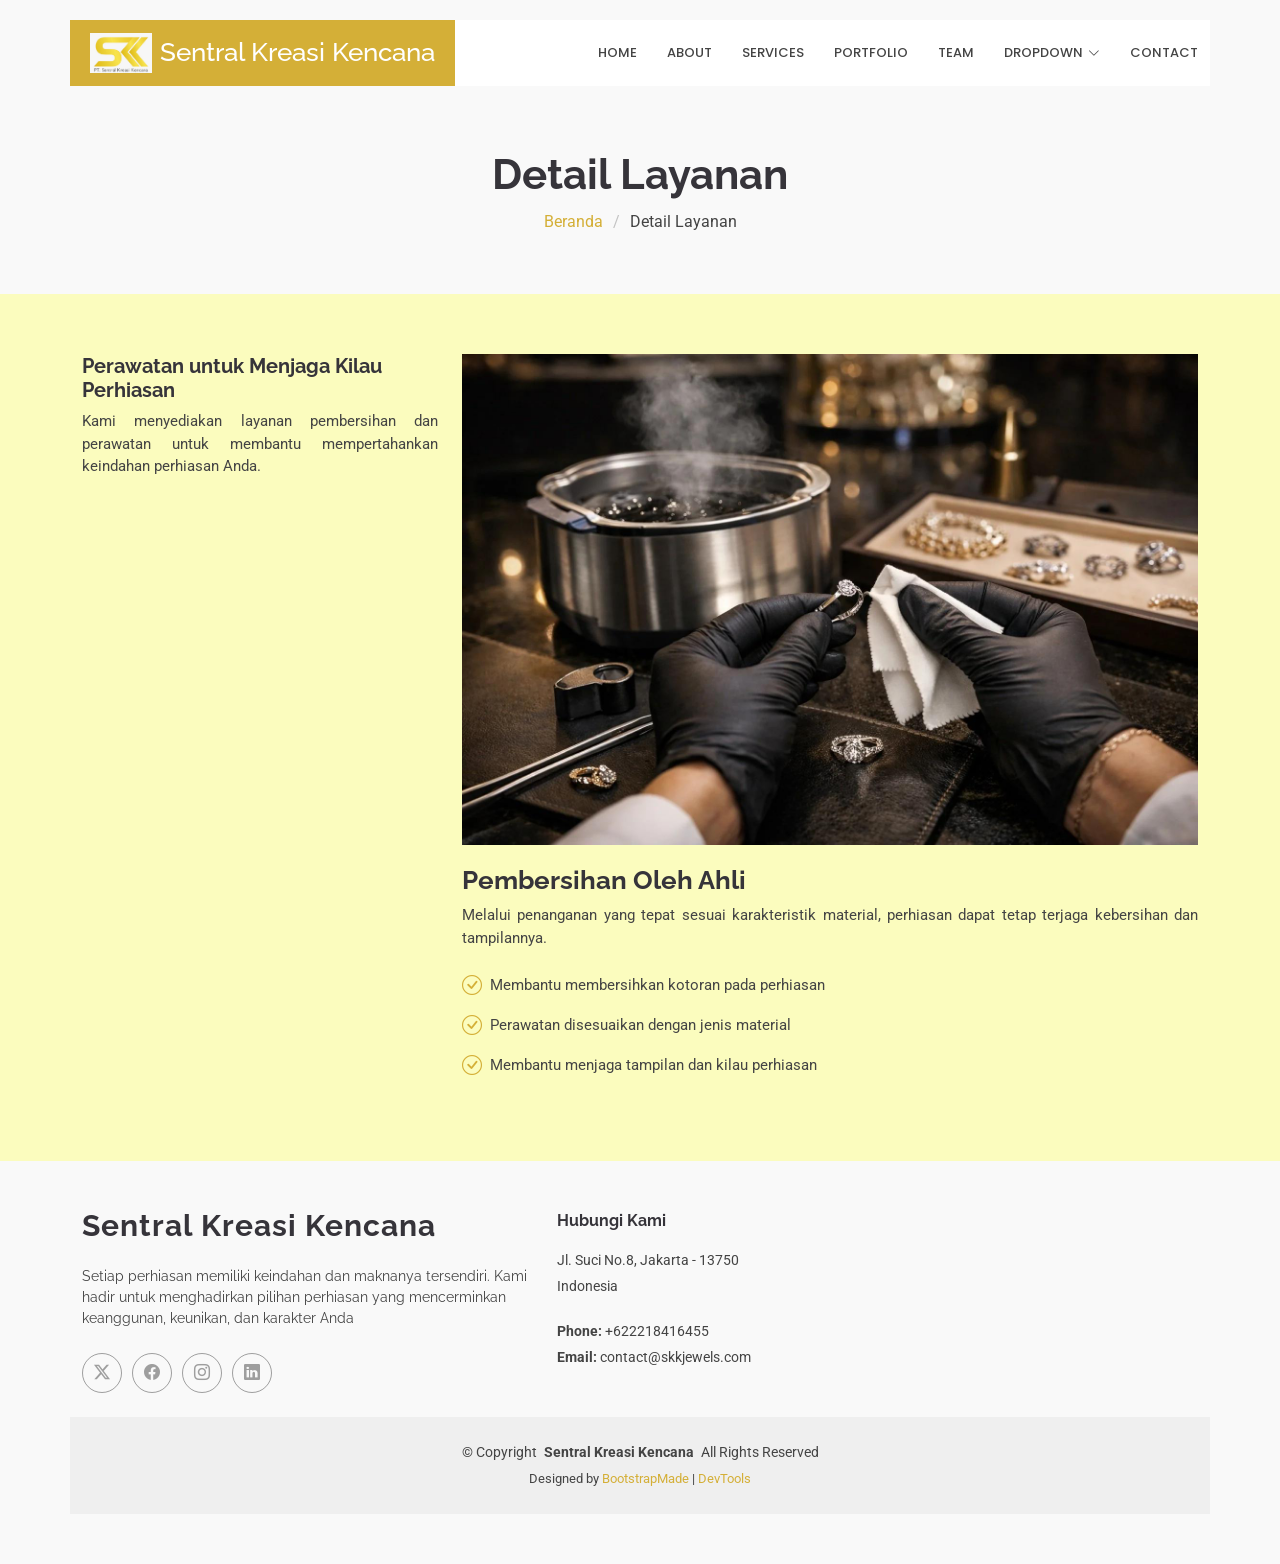
==== commit 78dd7559: "Update" ====
--- a/pembersihan-details.html
+++ b/pembersihan-details.html
@@ -75,8 +75,7 @@
         <i class="mobile-nav-toggle d-xl-none bi bi-list"></i>
       </nav>
 
-      <a class="btn-getstarted" href="index.html#about">Get Started</a>
-
+ 
     </div>
   </header>
 
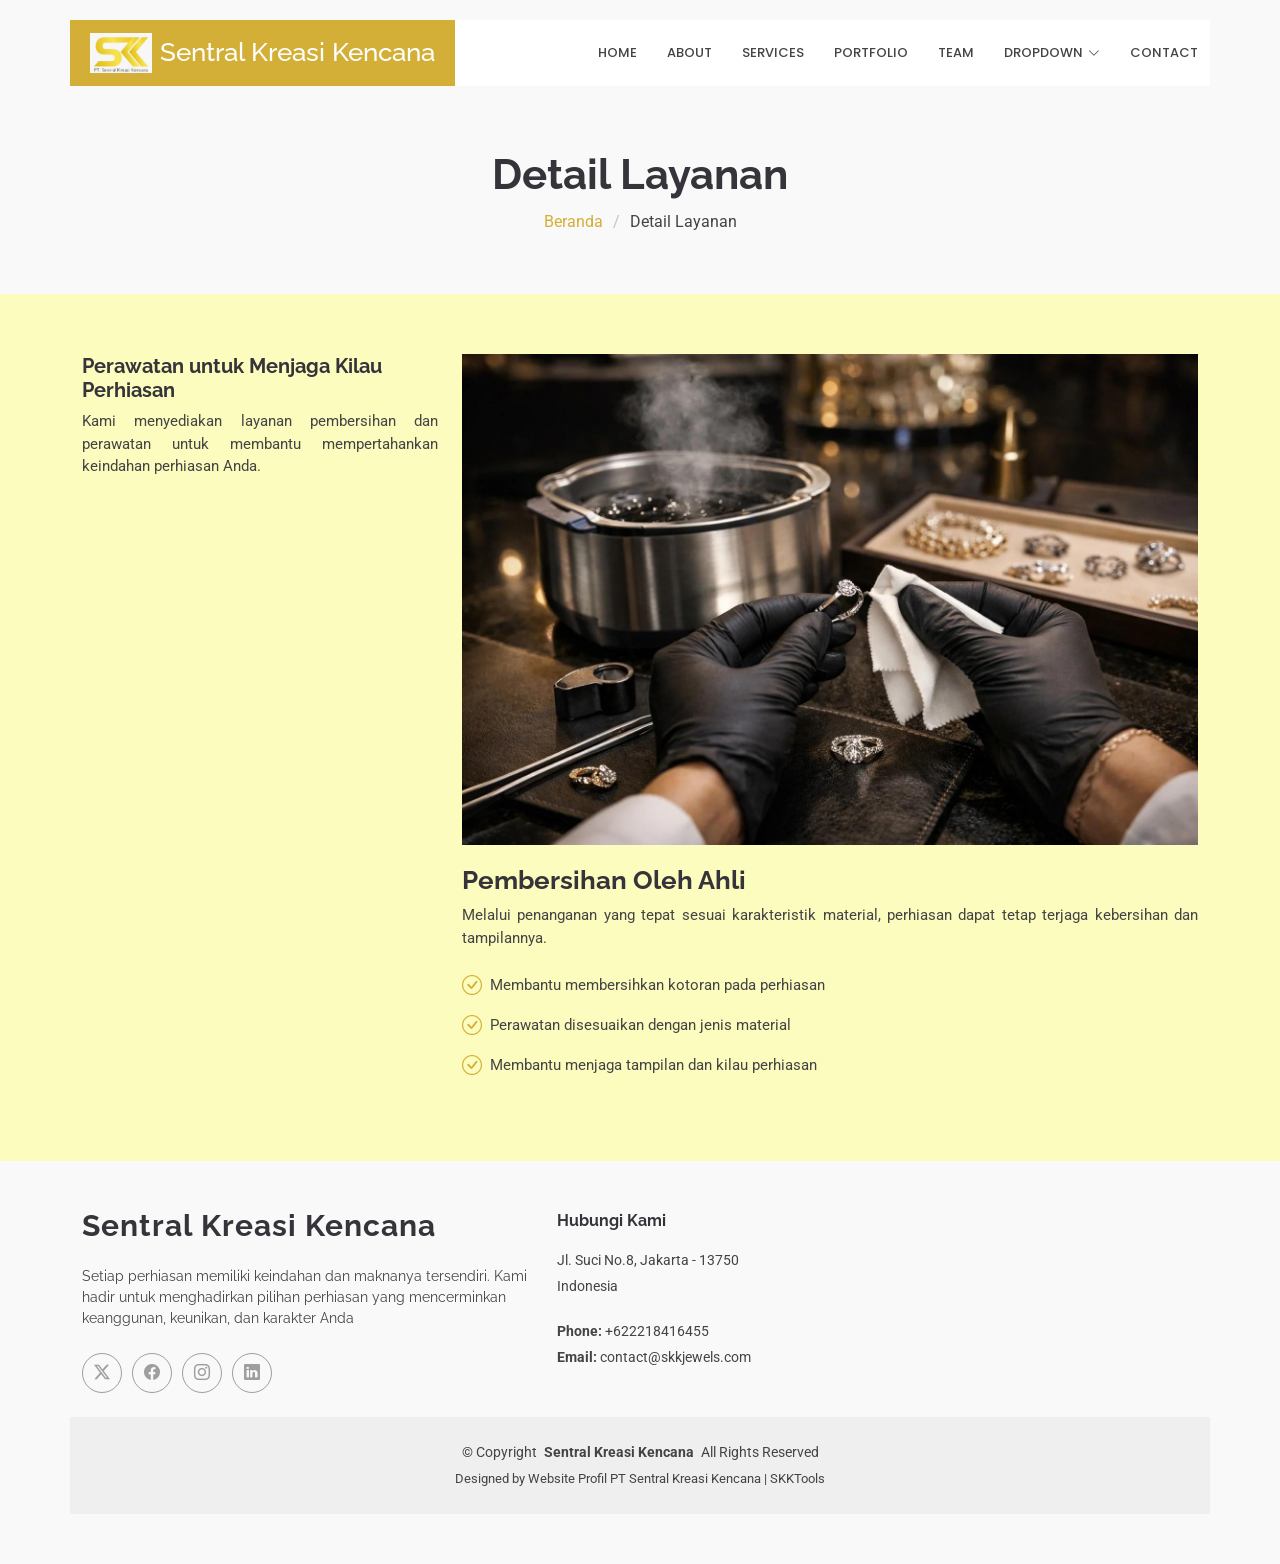
==== commit e7dfaf2a: "Update pembersihan-details.html" ====
--- a/pembersihan-details.html
+++ b/pembersihan-details.html
@@ -162,7 +162,7 @@
         <!-- You can delete the links only if you've purchased the pro version. -->
         <!-- Licensing information: https://bootstrapmade.com/license/ -->
         <!-- Purchase the pro version with working PHP/AJAX contact form: [buy-url] -->
-        Designed by <a href="https://bootstrapmade.com/">BootstrapMade</a> | <a href="https://bootstrapmade.com/tools/">DevTools</a>
+      Designed by Website Profil PT Sentral Kreasi Kencana | SKKTools
       </div>
     </div>
 
@@ -189,4 +189,4 @@
 
 </body>
 
-</html>+</html>
--- a/assets/css/main.css
+++ b/assets/css/main.css
@@ -1830,4 +1830,186 @@
 }
 main p {
   text-align: justify;
-}+}
+#stats .stats-item {
+  display: flex;
+  flex-direction: column;
+  align-items: center;
+  justify-content: center;
+  text-align: center !important;
+}
+
+#stats .stats-item span,
+#stats .stats-item p {
+  margin-left: auto;
+  margin-right: auto;
+  text-align: center !important;
+}
+/* Contact Submit Button */
+#contact-form button[type="submit"] {
+  background-color: #d6b238;
+  color: #ffffff;
+  border: none;
+  padding: 13px 35px;
+  border-radius: 8px;
+  font-size: 16px;
+  font-weight: 600;
+  font-family: "Roboto", sans-serif;
+  cursor: pointer;
+  transition: all 0.3s ease;
+}
+
+/* Hover Effect */
+#contact-form button[type="submit"]:hover {
+  background-color: #bd9825;
+  transform: translateY(-2px);
+  box-shadow: 0 5px 15px rgba(189, 152, 37, 0.25);
+}
+
+/* Disabled saat mengirim */
+#contact-form button[type="submit"]:disabled {
+  opacity: 0.7;
+  cursor: not-allowed;
+  transform: none;
+}
+.video-container {
+    position: relative;
+    width: 100%;
+    overflow: hidden;
+}
+
+.video-container img {
+    width: 100%;
+    height: 100%;
+    display: block;
+    object-fit: cover;
+}
+
+/* About Video Play Button */
+.about-video {
+    position: relative;
+}
+
+.about-video .play {
+    position: absolute;
+    top: 50%;
+    left: 50%;
+    transform: translate(-50%, -50%);
+
+    width: 85px;
+    height: 85px;
+    border-radius: 50%;
+
+    background: #d9b33f;
+    color: #fff;
+    border: none;
+    padding: 0;
+
+    display: flex;
+    align-items: center;
+    justify-content: center;
+
+    font-size: 42px;
+    z-index: 5;
+    cursor: pointer;
+    transition: all 0.3s ease;
+}
+
+.about-video .play:hover {
+    background: #bd9828;
+    transform: translate(-50%, -50%) scale(1.12);
+    color: #fff;
+}
+.portfolio .portfolio-item .portfolio-info {
+    padding: 25px 0px 25px 30px !important;
+    width: 100%;
+    box-sizing: border-box;
+}
+
+.portfolio .portfolio-item .portfolio-info p {
+    width: 100%;
+    max-width: 100%;
+    box-sizing: border-box;
+}
+/* Video Modal */
+.video-modal {
+    display: none;
+    position: fixed;
+    z-index: 99999;
+    inset: 0;
+    background: rgba(0, 0, 0, 0.85);
+    justify-content: center;
+    align-items: center;
+    padding: 20px;
+}
+
+.video-modal.active {
+    display: flex;
+}
+
+.video-modal-content {
+    position: relative;
+    width: 100%;
+    max-width: 900px;
+}
+
+.video-wrapper {
+    position: relative;
+    width: 100%;
+    aspect-ratio: 16 / 9;
+}
+
+.video-wrapper iframe {
+    width: 100%;
+    height: 100%;
+    border: none;
+    border-radius: 10px;
+}
+
+.close-video {
+    position: absolute;
+    top: -45px;
+    right: 0;
+    background: transparent;
+    border: none;
+    color: white;
+    font-size: 35px;
+    cursor: pointer;
+}
+/* Tinggi gambar mengikuti tinggi teks Tentang Kami */
+.about .row {
+  align-items: stretch;
+}
+
+.about .about-video {
+  align-self: stretch !important;
+  position: relative;
+}
+
+.about .about-video img {
+  position: absolute;
+  inset: 0;
+  width: 100%;
+  height: 100%;
+  object-fit: cover;
+  object-position: center;
+  display: block;
+}
+
+/* Tablet & HP: kolom ditumpuk, jadi gambar butuh tinggi sendiri */
+@media (max-width: 991px) {
+  .about .about-video {
+    align-self: auto !important;
+    aspect-ratio: 16 / 10;
+  }
+}
+/* Ukuran popup gambar koleksi (GLightbox) seragam */
+.glightbox-container .gslide-image img {
+  width: min(90vw, 75vh) !important;
+  height: min(90vw, 75vh) !important;
+  max-width: none !important;
+  max-height: none !important;
+  object-fit: cover;
+  object-position: center;
+  background: #000;
+}
